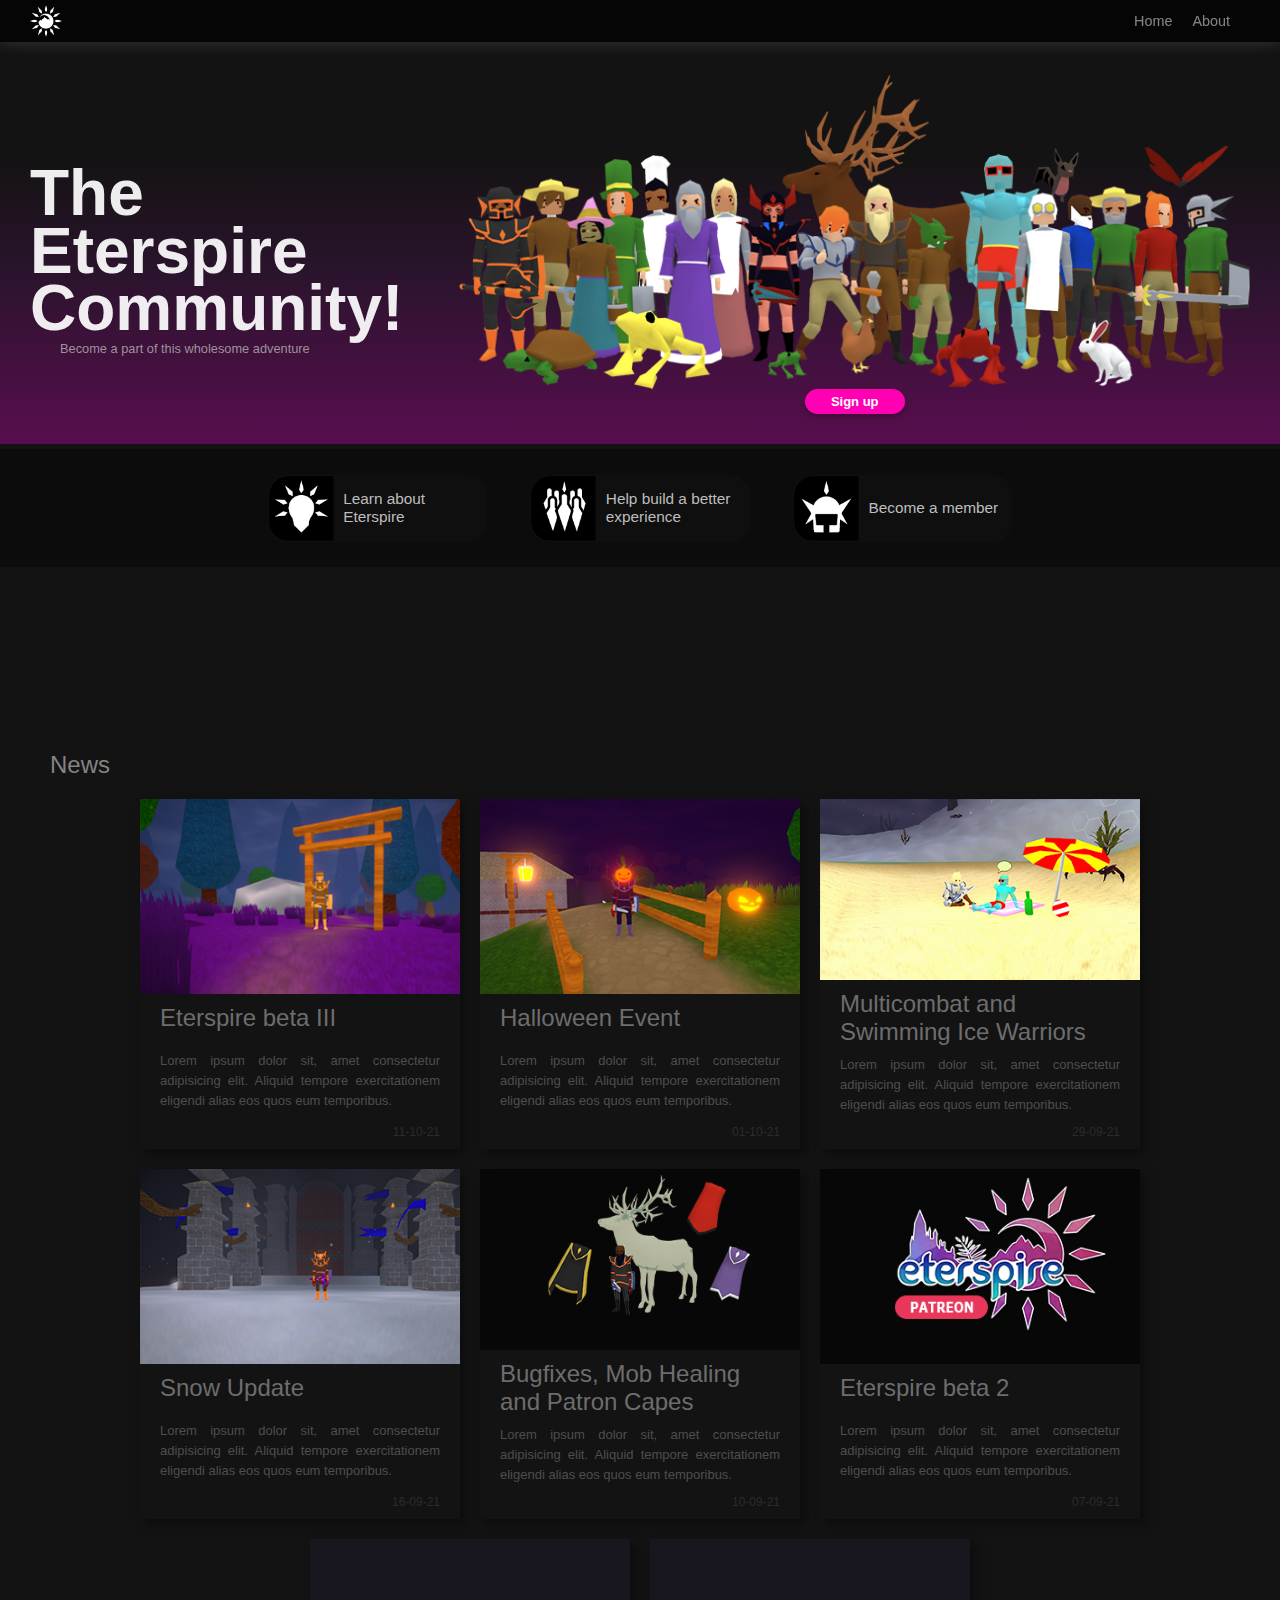
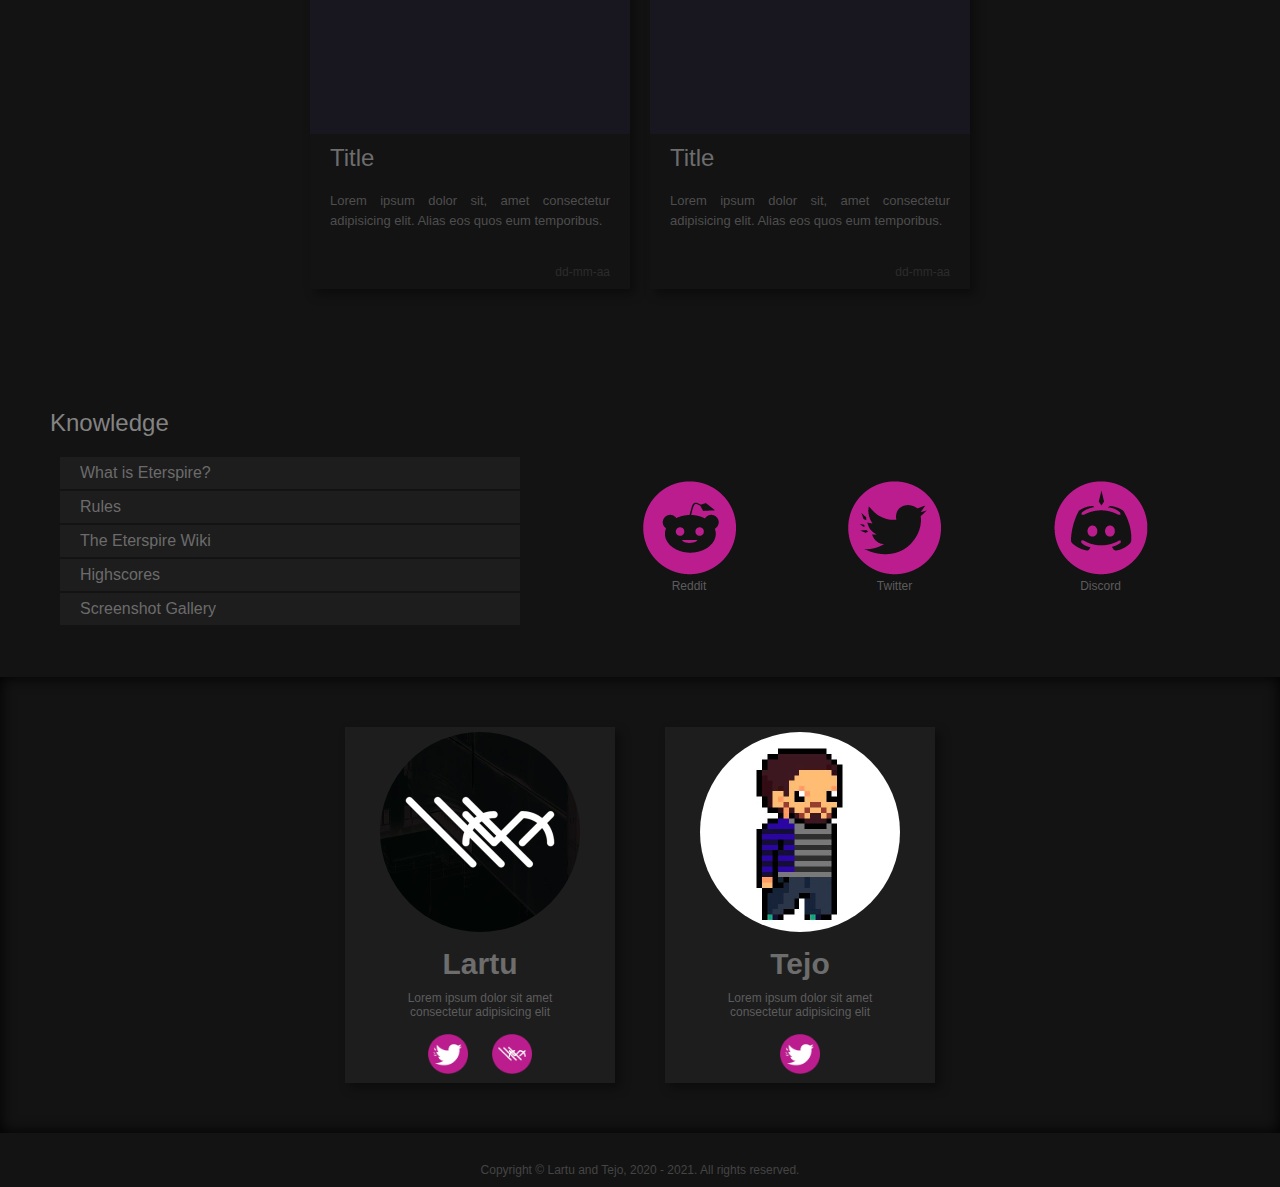
==== index.html @ 6c58dd86 "landing finished - plus form init" ====
<!DOCTYPE html>
<html lang="en">
<head>
    <meta charset="UTF-8">
    <meta http-equiv="X-UA-Compatible" content="IE=edge">
    <meta name="viewport" content="width=device-width, initial-scale=1.0">
    <link rel="stylesheet" href="./root/css/style.css">
    <link rel="shortcut icon" href="/root/images/web_favicon.png" type="image/x-icon">
    <title>Eterspire</title>
</head>
<body>
    <div id="sub-section"></div>
    <header>
        <nav class="top" >
            <img class="logo-white" src="./root/images/Website_Logo_White.png" alt="">
            <ol class="menu">
                <li><a class="link" href="#sub-section">Home</a></li>
                <li><a class="link" href="#about-section">About</a></li>
            </ol>
        </nav>

        <section class="sub">
            <div class="intro">
                <h1 class="community">The Eterspire Community!</h1>
                <p class="description">Become a part of this wholesome adventure</p>
            </div>
            <div class="sub-img">
                <img class="eter-people" src="./root/images/eterpeople.png" alt="Eterspire characters">
                <a class="btn-sub" href="#">Sign up</a>
            </div>  
        </section>
        <section class="options">
                <a class="card" href="#info-section">
                    <img class="logo" src="./root/images/learn.png" alt="learn about the game">
                    <h2 class="content">Learn about Eterspire</h2>
                </a>
                <a class="card" href="./root/pages/index2.html">
                    <img class="logo" src="./root/images/build.png" alt="learn about the game">
                    <h2 class="content">Help build a better experience</h2>
                </a>
                <a class="card" href="#">
                    <img class="logo" src="./root/images/member.png" alt="learn about the game">
                    <h2 class="content">Become a member</h2>
                </a>
        </section>
    </header>

    <div class="banner"></div>

    <main>
        <div class="info" id="info-section">
            <h2 class="section-title">News</h2>
            <section class="news">
                <div class="article">
                    <div class="img-news">
                        <img src="./root/images/news_2021_10_11.png" alt="">
                    </div>
                        
                    <h2 class="title-news">Eterspire beta III</h2>
                    <a class="preview" href="">
                        Lorem ipsum dolor sit, amet consectetur adipisicing elit. Aliquid tempore exercitationem eligendi alias eos quos eum temporibus. 
                    </a>

                    <div class="date">
                        11-10-21
                    </div>
                </div>

                <div class="article">
                    <div class="img-news">
                        <img src="./root/images/news_2021_10_01.png" alt="">
                    </div>

                        <h2 class="title-news">Halloween Event</h2>

                    <a class="preview" href="">
                        Lorem ipsum dolor sit, amet consectetur adipisicing elit. Aliquid tempore exercitationem eligendi alias eos quos eum temporibus. 
                    </a>

                    <div class="date">
                        01-10-21
                    </div>
                </div>

                <div class="article">
                    <div class="img-news">
                        <img src="./root/images/news_2021_09_29.png" alt="">
                    </div>

                        <h2 class="title-news">Multicombat and Swimming Ice Warriors</h2>

                    <a class="preview" href="">
                        Lorem ipsum dolor sit, amet consectetur adipisicing elit. Aliquid tempore exercitationem eligendi alias eos quos eum temporibus. 
                    </a>

                    <div class="date">
                    29-09-21
                    </div>
                </div>

                <div class="article">
                    <div class="img-news">
                        <img src="./root/images/news_2021_09_16.png" alt="">
                    </div>
                    <h2  class="title-news">Snow Update</h2>
                    <a class="preview" href="">
                        Lorem ipsum dolor sit, amet consectetur adipisicing elit. Aliquid tempore exercitationem eligendi alias eos quos eum temporibus. 
                    </a>

                    <div class="date">
                        16-09-21
                    </div>
                </div>

                <div class="article">
                    <div class="img-news">
                        <img src="./root/images/news_2021_09_10.png" alt="">
                    </div>
                    
                    <h2 class="title-news">Bugfixes, Mob Healing and Patron Capes</h2>

                    <a class="preview" href="">
                        Lorem ipsum dolor sit, amet consectetur adipisicing elit. Aliquid tempore exercitationem eligendi alias eos quos eum temporibus.
                    </a>

                    <div class="date">
                        10-09-21
                    </div>
                </div>

                <div class="article">
                    <div class="img-news">
                        <img src="./root/images/news_2021_09_07.png" alt="">
                    </div>
                        <h2 class="title-news">Eterspire beta 2</h2>

                    <a class="preview" href="">
                        Lorem ipsum dolor sit, amet consectetur adipisicing elit. Aliquid tempore exercitationem eligendi alias eos quos eum temporibus. 
                    </a>

                    <div class="date">
                        07-09-21
                    </div>
                </div>

                <div class="article">
                    <div class="img-news">
                        <img src="..." alt="">
                    </div>
                    <h2  class="title-news">Title</h2>
                    <a class="preview" href="">
                        Lorem ipsum dolor sit, amet consectetur adipisicing elit. Alias eos quos eum temporibus. 
                    </a>

                    <div class="date">
                        dd-mm-aa
                    </div>
                </div>

                <div class="article">
                    <div class="img-news">
                        <img src="..." alt="">
                    </div>
                    <h2  class="title-news">Title</h2>
                    <a class="preview" href="">
                        Lorem ipsum dolor sit, amet consectetur adipisicing elit. Alias eos quos eum temporibus. 
                    </a>

                    <div class="date">
                        dd-mm-aa
                    </div>
                </div>
            </section>

            
            <h2 class="section-title">Knowledge</h2>
            <section class="info2">
                <ol class="info2-kn">
                    <li>What is Eterspire?</li>
                    <li>Rules</li>
                    <li>The Eterspire Wiki</li>
                    <li>Highscores</li>
                    <li>Screenshot Gallery</li>
                </ol>
                <div class="info2-soc">
                    <div>
                       <img src="./root/images/reddit.png" alt="">
                       <p>Reddit</p>
                    </div>
                    <div>
                        <img src="./root/images/twitter.png" alt="">
                        <p>Twitter</p>
                     </div>
                     <div>
                        <img src="./root/images/Discord.png" alt="">
                        <p>Discord</p>
                     </div>                    
                </div>
            </section>
        </div>
    </main>

    <section class="about" id="about-section">
        <div class="container">
            <img class="img-about" src="./root/images/lartu.jpg" alt="">
            <div class="text-about">
                <h1>Lartu</h1>
                <p>Lorem ipsum dolor sit amet consectetur adipisicing elit
                </p>
            </div>
            <div class="soc-about">
                <a href="https://twitter.com/martulartu" target="blank">
                    <img id="soc-twitter" src="./root/images/twitter2.png" alt="Lartu's twitter">
                </a>
                <a href="http://lartu.net/" target="blank">
                    <img src="./root/images/lartunet.png" alt="Lartu's webpage">
                </a>
            </div>
        </div>
        <div class="container">
            <img class="img-about" src="./root/images/tejo.jpg" alt="">
            <div class="text-about">
                <h1>Tejo</h1>
                <p>Lorem ipsum dolor sit amet consectetur adipisicing elit
                </p>
            </div>
            <div class="soc-about">
                <a href="https://twitter.com/tejo240" target="blank">
                    <img src="./root/images/twitter2.png" alt="Lartu's twitter">
                </a>
            </div>
        </div>
    </section>

    <footer>
        Copyright © Lartu and Tejo, 2020 - 2021. All rights reserved.
    </footer>
</body>
</html>
---- root/css/style.css ----
html {
    scroll-behavior: smooth;
}
* {
    margin: 0;
    padding: 0;
    font-family: sans-serif;
    box-sizing: border-box;
}

::-webkit-scrollbar {
    width: 5px;
    position: absolute;
}
::-webkit-scrollbar-thumb {
    background: #6d6d6d69;
    border-radius: 5px;
}

body {
    width: 100vw;
    background-color: #131313;
    overflow-x: hidden;
}

#sub-section {
    height: 5px;
}
/*Menu + subscription section*/
.top {
    display: flex;
    align-items: center;
    flex-direction: row;
    justify-content: space-between;
    position: fixed;
    width: 100%;
    background-color: rgb(5, 5, 5);
    box-shadow: 0 -5px 20px rgba(255, 255, 255, 0.281);
    padding: 0px 30px;
    top: 0px;
}
.logo-white {
    width: 2rem;
    margin: 5px 0px;
}
.menu {
    list-style: none;
    font-size: 0.9rem;
    padding: 0 20px;
    display: flex;
    flex-direction: row;
    gap: 20px;
}
.link {
    text-decoration: none;
    color: rgb(255, 255, 255);
    opacity: 0.5;
}

.link:hover {
    color: #ce72b2;
    opacity: 1;
}

/* sección de subscripción ---------------------*/
.sub {
    background: rgb(0, 0, 0);
    background: linear-gradient(0deg, rgba(255, 0, 221, 0.294) 0%, rgba(68, 20, 72, 0.5) 45%, rgba(19,19,19,1) 78%);
    display: flex;
    flex-direction: row;
    justify-content: center;
    align-items: flex-start;
    margin-top: 70px;
    padding: 0px 30px;
    gap: 50px;
}
.intro {
    width: 30vw;
    display: flex;
    flex-direction: column;
    align-self: center;
}
.community {
    color: rgba(255, 255, 255, 0.924);
    line-height: 90%;
    font-size: 5vw;
}
.description {
    flex-wrap: nowrap;
    color: rgba(189, 189, 189, 0.767);
    margin: 5px 10px 0px 30px;
    line-height: 90%;
    font-size: 1vw;
}
.sub-img {
    display: flex;
    flex-direction: column;
    align-items: center;
    justify-content: center;
    margin-bottom: 30px;
}
.eter-people {
    width: 100%;
    height: auto;
}
.btn-sub {
    text-decoration: none;
    text-align: center;
    display: flex;
    align-items: center;
    justify-content: center;

    width: 100px;
    height: 25px;

    box-shadow: 0px 2px 5px rgba(0, 0, 0, 0.328);
    background-color: #ff00b3;

    color: white;
    font-size: 13px;
    font-weight: 600;
    border-radius: 20px;
}

/*Secondary menu ---------------------------*/
.options {
    display: flex;
    align-items: center;
    justify-content: space-around;
    flex-wrap: wrap;
    gap: 20px;
    background-color: #05050580;
    padding: 10px 20%;
    margin-top: 5px;
}
.card {
    display: flex;
    align-self: center;
    box-sizing: content-box;
    width: 17vw;
    height: 100%;
    min-width: 100px;
    margin: 2% 0px;
    padding: 1px;
    border-radius: 20px;
    background-color: #0f0f0f;
    transition: background-color .3s;
    box-shadow: 0 0 5px rgba(255, 0, 255, 0);
    text-decoration: none;
    overflow: hidden;
}
.logo {
    width: 30%;
    height: 100%;
    align-self: center;
    border-radius: 20px 0px 0px 20px;
}
.content {
    align-self: center;
    margin: 5px 2%;
    padding: 0px 5px;
    color: rgb(189, 189, 189);
    font-size: 1.2vw;
    font-weight: 500;
}

.card:hover {
    background-color: #d12da0;
}

.banner {
    height: 12vw;
}

/*Information section ---------------------------*/
.info {
    padding: 0px 50px;
    margin-top: 30px;
}
.section-title {
    color: #838383;
    font-weight: 500;
    width: 100%;

}
.news {
    width: 100%;
    height: 70%;
    padding: 20px 0px;
    margin-bottom: 100px;
    display: flex;
    flex-wrap: wrap;
    justify-content: center;
    gap: 20px;
}

.article {
    width: 320px;
    height: 350px;
    display: flex;
    flex-direction: column;
    box-sizing: border-box;
    box-shadow: 5px 5px 10px rgba(0, 0, 0, 0.39);
}
.img-news {
    width: 100%;
    height: 300px;
    background-color: rgb(24, 23, 31);
    overflow: hidden;
    display: flex;
    align-self: center;
}


.title-news {
    width: 100%;
    height: 60px;
    padding: 10px 20px 0px;
    color: #6d6d6d;
    font-weight: 500;
}
.preview {
    width: 100%;
    height: 30%;
    padding: 15px 20px;
    text-align: justify;
    text-decoration: none;
    overflow: hidden;
    line-height: 20px;
    font-size: 13px;
    text-decoration: none;
    color: #4e4e4e;
    transition: color .3s;
}
.preview:hover {
    color: #d871b9;
}
.date {
    font-size: 12px;
    padding: 10px 20px;
    text-align: right;
    color: #2c2c2c;
}


/*-----------------------------------------------*/
.info2 {
    width: 100%;
    margin: 10px 10px 50px;
    display: flex;
    justify-content: space-between;
    align-content: center;
    flex-direction: row;
    gap: 30px;
}

.info2-kn {
    margin-top: 10px;
    color: rgb(107, 107, 107);
    list-style: none;
    width: 40%;
}

.info2-kn li {
    background-color: rgba(44, 44, 44, 0.424);
    padding: 7px 20px;
    margin-bottom: 2px;
}
.info2-kn li:hover {
    color: #d871b9;
}

.info2-soc {
    display: flex;
    flex-wrap: wrap;
    align-items: center;
    justify-content: space-evenly;
    width: 60%;
    gap: 20px;
    text-align: center;
    color: rgb(92, 92, 92);
}
.info2-soc p {
    font-size: 12px;
}


/* About section --------------------------------*/
.about {
    padding: 20px 0px;
    margin: 20px 0;
    box-sizing: border-box;
    width: 100%;
    display: flex;
    flex-direction: row;
    justify-content: center;
    gap: 50px;
    box-shadow: inset 0 0 15px black;
}
.container {
    padding: 5px;
    width: 270px;
    margin: 30px 0;
    display: flex;
    flex-direction: column;
    align-items: center;
    justify-content: center;
    gap: 10px;
    background-color: rgb(44, 44, 44, 0.424);
    box-shadow: 5px 5px 10px rgba(0, 0, 0, 0.39);
}
.img-about {
    width: 200px;
    border-radius: 50%;
}
.text-about {
    padding: 5px 20px;
    text-align: center;
    width: 80%;
}
.text-about h1 {
    color: #6d6d6d;
    font-size: 30px;
    margin-bottom: 10px;
}
.text-about p {
    font-size: 12px;
    color: rgb(92, 92, 92);
}

.soc-about a{
    text-decoration: none;
}
.soc-about img {
    width: 40px;
    margin: 0 10px;
}

/*Footer ----------------------------------------*/
footer {
    text-align: center;
    font-size: 12px;
    padding: 10px 0;
    color: #444444;
    position: static;
}
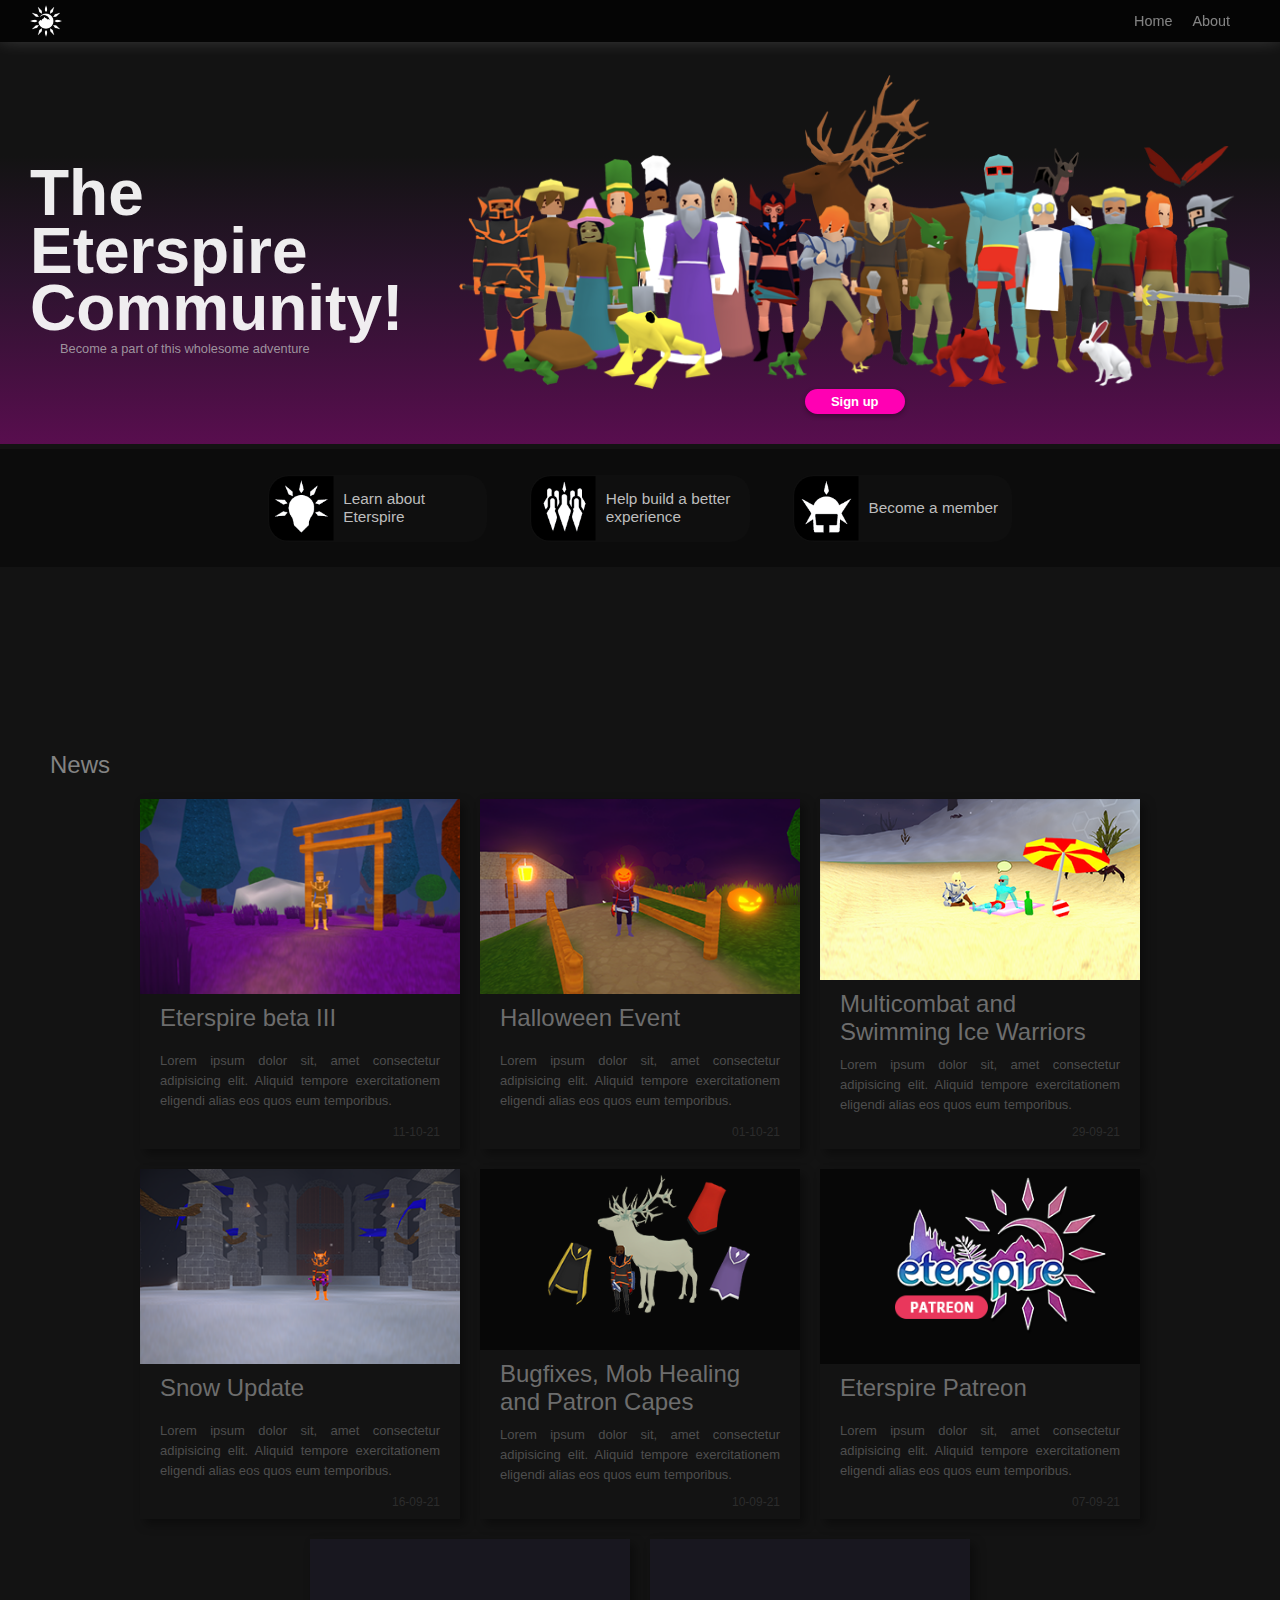
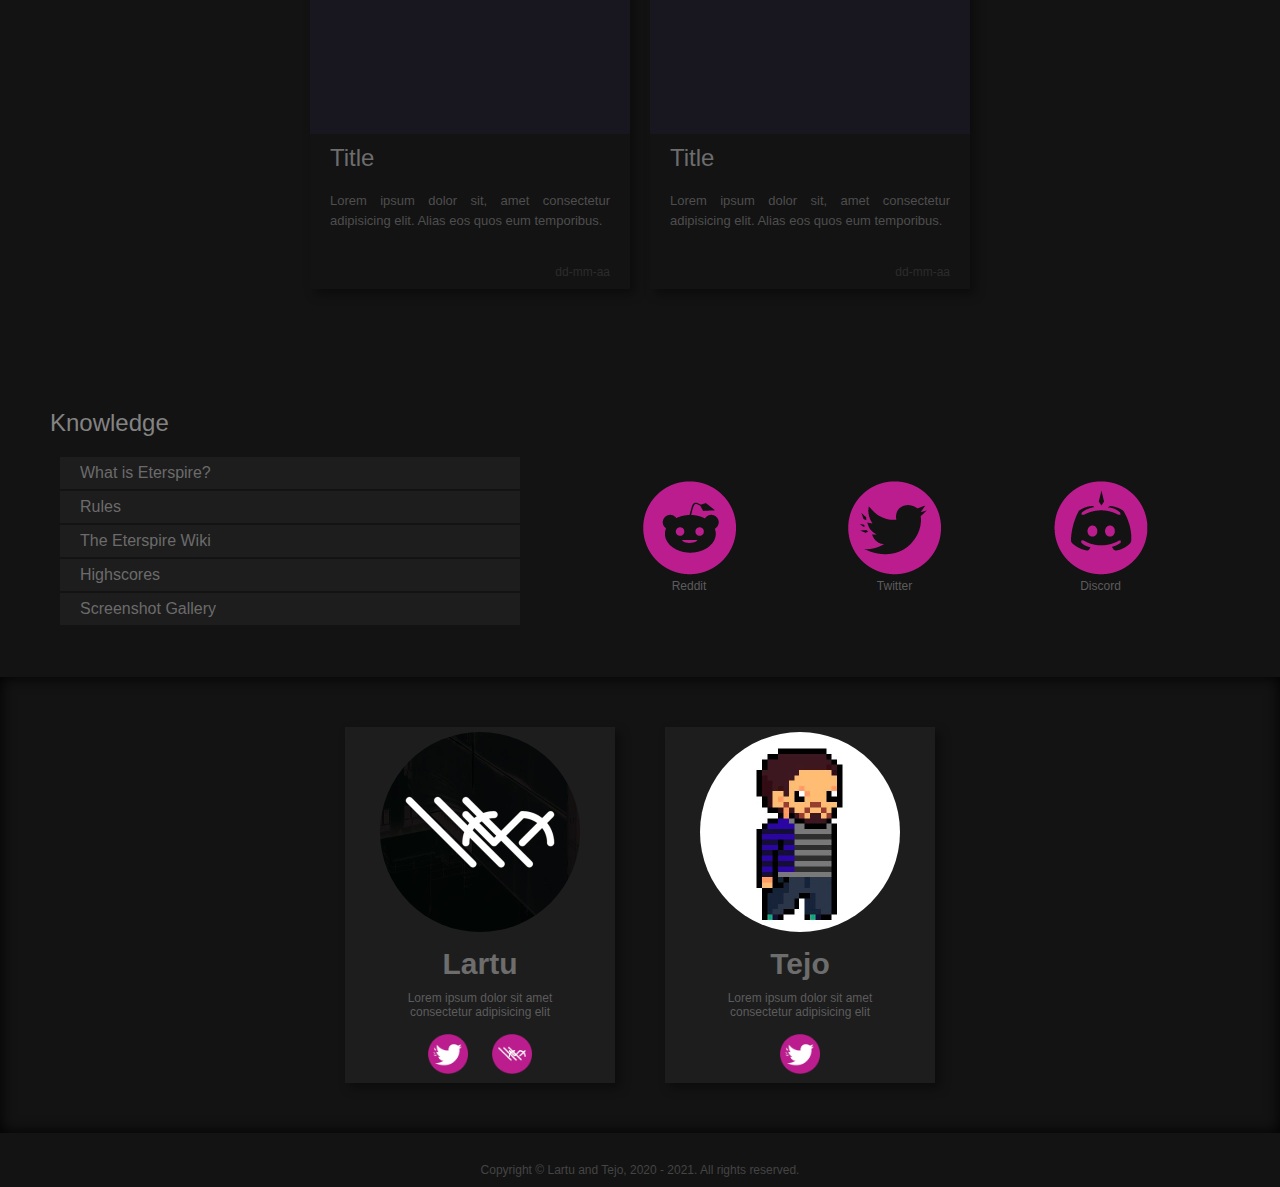
==== commit a8218d50: "responsive donde" ====
--- a/index.html
+++ b/index.html
@@ -13,6 +13,7 @@
     <header>
         <nav class="top" >
             <img class="logo-white" src="./root/images/Website_Logo_White.png" alt="">
+            <h1 class="title-cell">Eterspire</h1>
             <ol class="menu">
                 <li><a class="link" href="#sub-section">Home</a></li>
                 <li><a class="link" href="#about-section">About</a></li>
@@ -132,7 +133,7 @@
                     <div class="img-news">
                         <img src="./root/images/news_2021_09_07.png" alt="">
                     </div>
-                        <h2 class="title-news">Eterspire beta 2</h2>
+                        <h2 class="title-news">Eterspire Patreon</h2>
 
                     <a class="preview" href="">
                         Lorem ipsum dolor sit, amet consectetur adipisicing elit. Aliquid tempore exercitationem eligendi alias eos quos eum temporibus. 
--- a/root/css/style.css
+++ b/root/css/style.css
@@ -17,7 +17,9 @@
     background: #6d6d6d69;
     border-radius: 5px;
 }
-
+.title-cell {
+    display: none;
+}
 body {
     width: 100vw;
     background-color: #131313;
@@ -187,10 +189,11 @@
 .news {
     width: 100%;
     height: 70%;
-    padding: 20px 0px;
+    padding: 20px 50px;
     margin-bottom: 100px;
     display: flex;
     flex-wrap: wrap;
+    justify-self: center;
     justify-content: center;
     gap: 20px;
 }
@@ -200,6 +203,8 @@
     height: 350px;
     display: flex;
     flex-direction: column;
+    align-self: center;
+    justify-content: flex-end;
     box-sizing: border-box;
     box-shadow: 5px 5px 10px rgba(0, 0, 0, 0.39);
 }
@@ -344,4 +349,158 @@
     padding: 10px 0;
     color: #444444;
     position: static;
-}+}
+
+
+@media (max-width: 990px) {
+    .banner {
+        display:none;
+    }
+}
+
+@media (max-width: 768px) {
+    .info2 {
+        flex-direction: column;
+        margin: 0 0;
+        padding: 0 30px;
+    }
+    .info2-kn {
+        text-align: center;
+        width: 100%;
+        display: block;
+    }
+    .info2-soc {
+        align-self: center;
+        flex-wrap: nowrap;
+        
+    }
+    .info2-soc img{
+        width: 70%;
+    }
+    .news {
+        padding: 20px 0;
+    }
+    .about {
+        gap: 5px;
+    }
+    .container {
+        margin: 0;
+        width: 40%;
+    }
+    .img-about {
+        width: 50%;
+        margin: 5px;
+    }
+    .top {
+        flex-direction: row;
+        padding: 0 30px;
+        position:static;
+        justify-content: center;
+        gap: 10px;
+    }
+    .menu {
+        display: none;
+        position: absolute;
+        top: 0;
+        width: 100%;
+    }
+    .logo-white {
+        padding: 10px 0;
+    }
+    #sub-section {
+        display: none;
+    }
+    .sub {
+        margin-top: 30px;
+    }
+    .community {
+        padding-left: 30px;
+    }
+    .description {
+        font-size: 11px;
+        text-align: center;
+        padding-left: 20px;
+    }
+    .options {
+        display: grid;
+        grid-template-columns: repeat(2,1fr);
+        gap: 5px;
+    }
+    .card {
+        width: 150px;
+    }
+    .content {
+        font-size: 11px;
+    }
+    .info {
+        padding: 0 0 ;
+    }
+    footer {
+        padding: 10px 40px;
+    }
+    .section-title {
+        text-align: center;
+    }
+    .news {
+        margin-bottom: 30px;
+    }
+    .article {
+        width: 60%;
+    }
+    .img-news img{
+        width: 100%;
+    }
+    .title-cell {
+        color: white;
+        display: flex;
+        font-family:'Gill Sans', 'Gill Sans MT', Calibri, 'Trebuchet MS', sans-serif;
+    }
+}
+
+@media (max-width: 478px) {
+
+    .about {
+        flex-direction: column;
+        align-items: center;
+        gap: 20px;
+    }
+    .container {
+        border-radius: 10px;
+        width: 90%;
+    }
+    .info2 {
+        padding: 0 30px;
+    }
+    .news {
+        margin-bottom: 30px;
+    }
+    .article {
+        width: 90%;
+    }
+    .img-news img{
+        width: 100%;
+    }
+    .options {
+        display: flex;
+        flex-direction: column;
+        margin: 0;
+    }
+    .sub {
+        display: grid;
+        grid-template-columns: 1fr;
+        margin-top: 20px;
+        gap: 0;
+    }
+    .sub-img {
+        margin-bottom: 10px;
+    }
+    .btn-sub {
+        margin: 10px 0;
+    }
+    .description {
+        display: none;
+    }
+    .community {
+        display: none;
+    }
+}
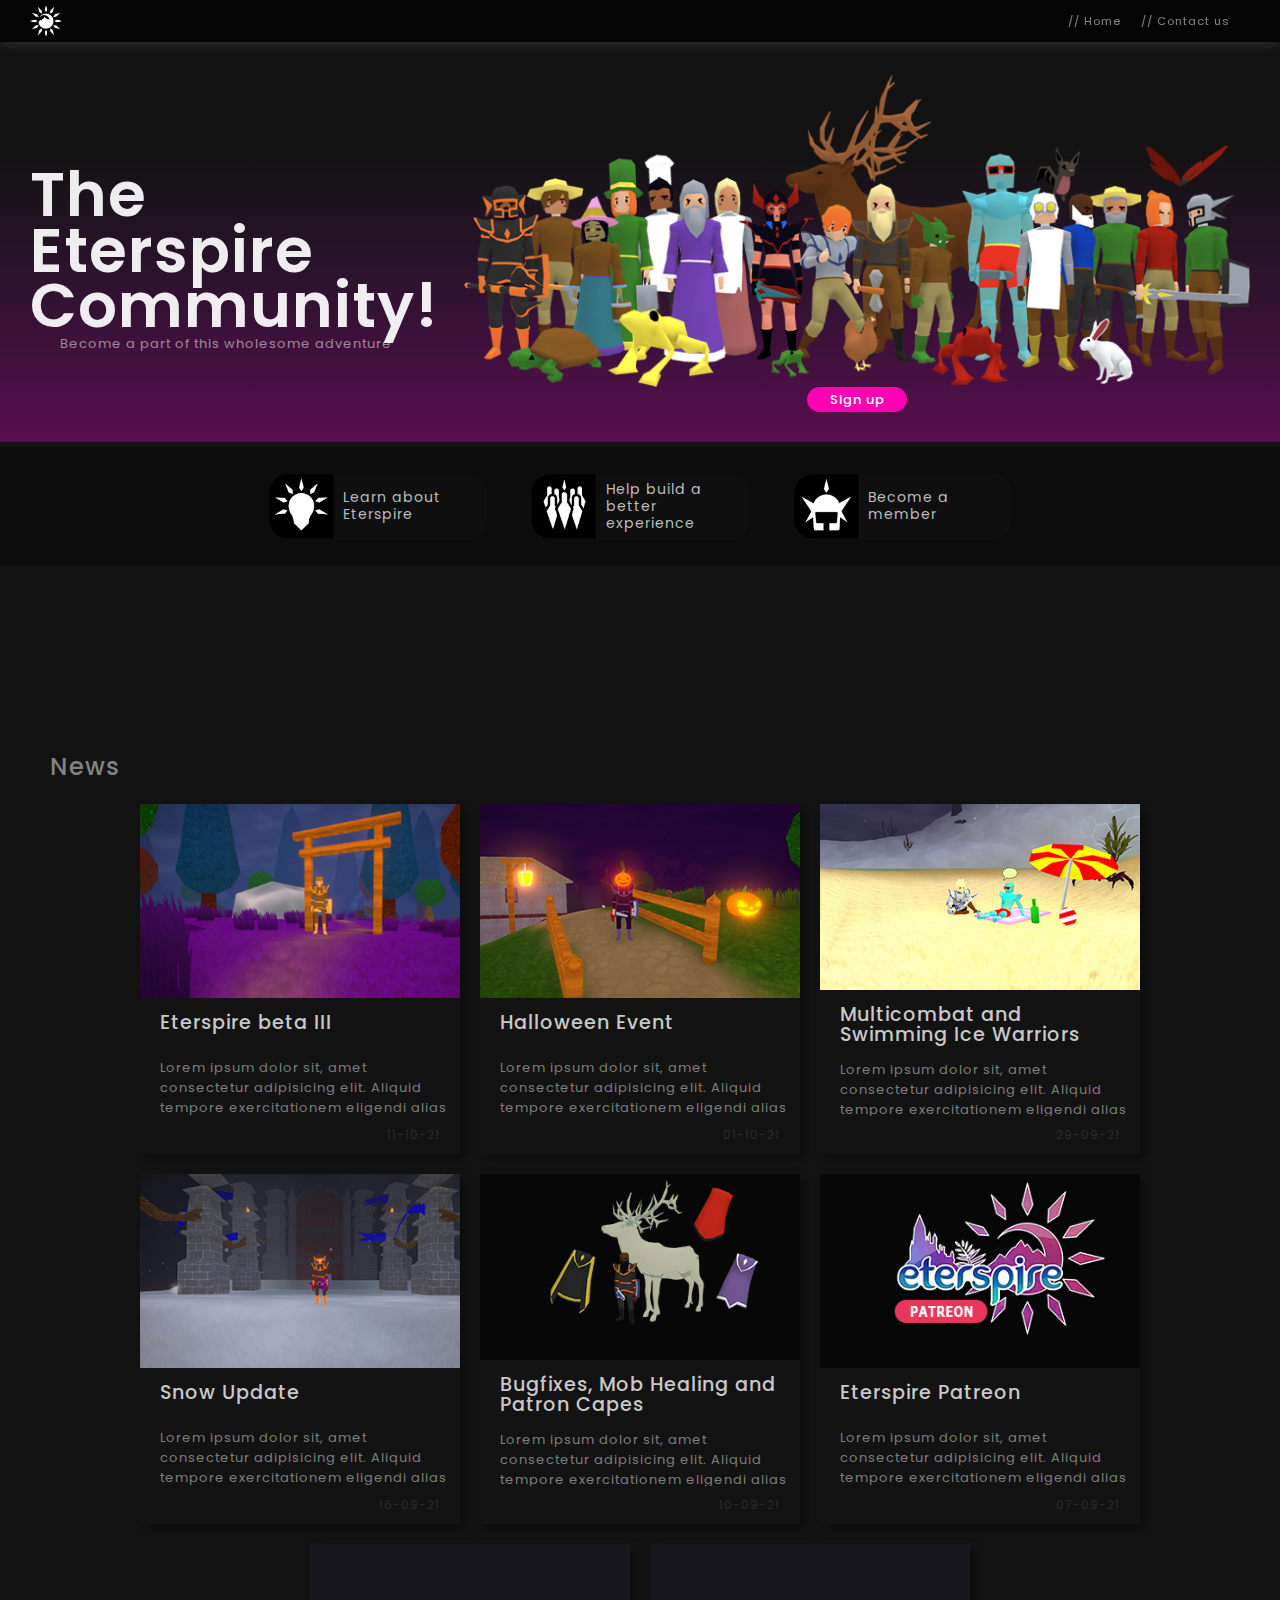
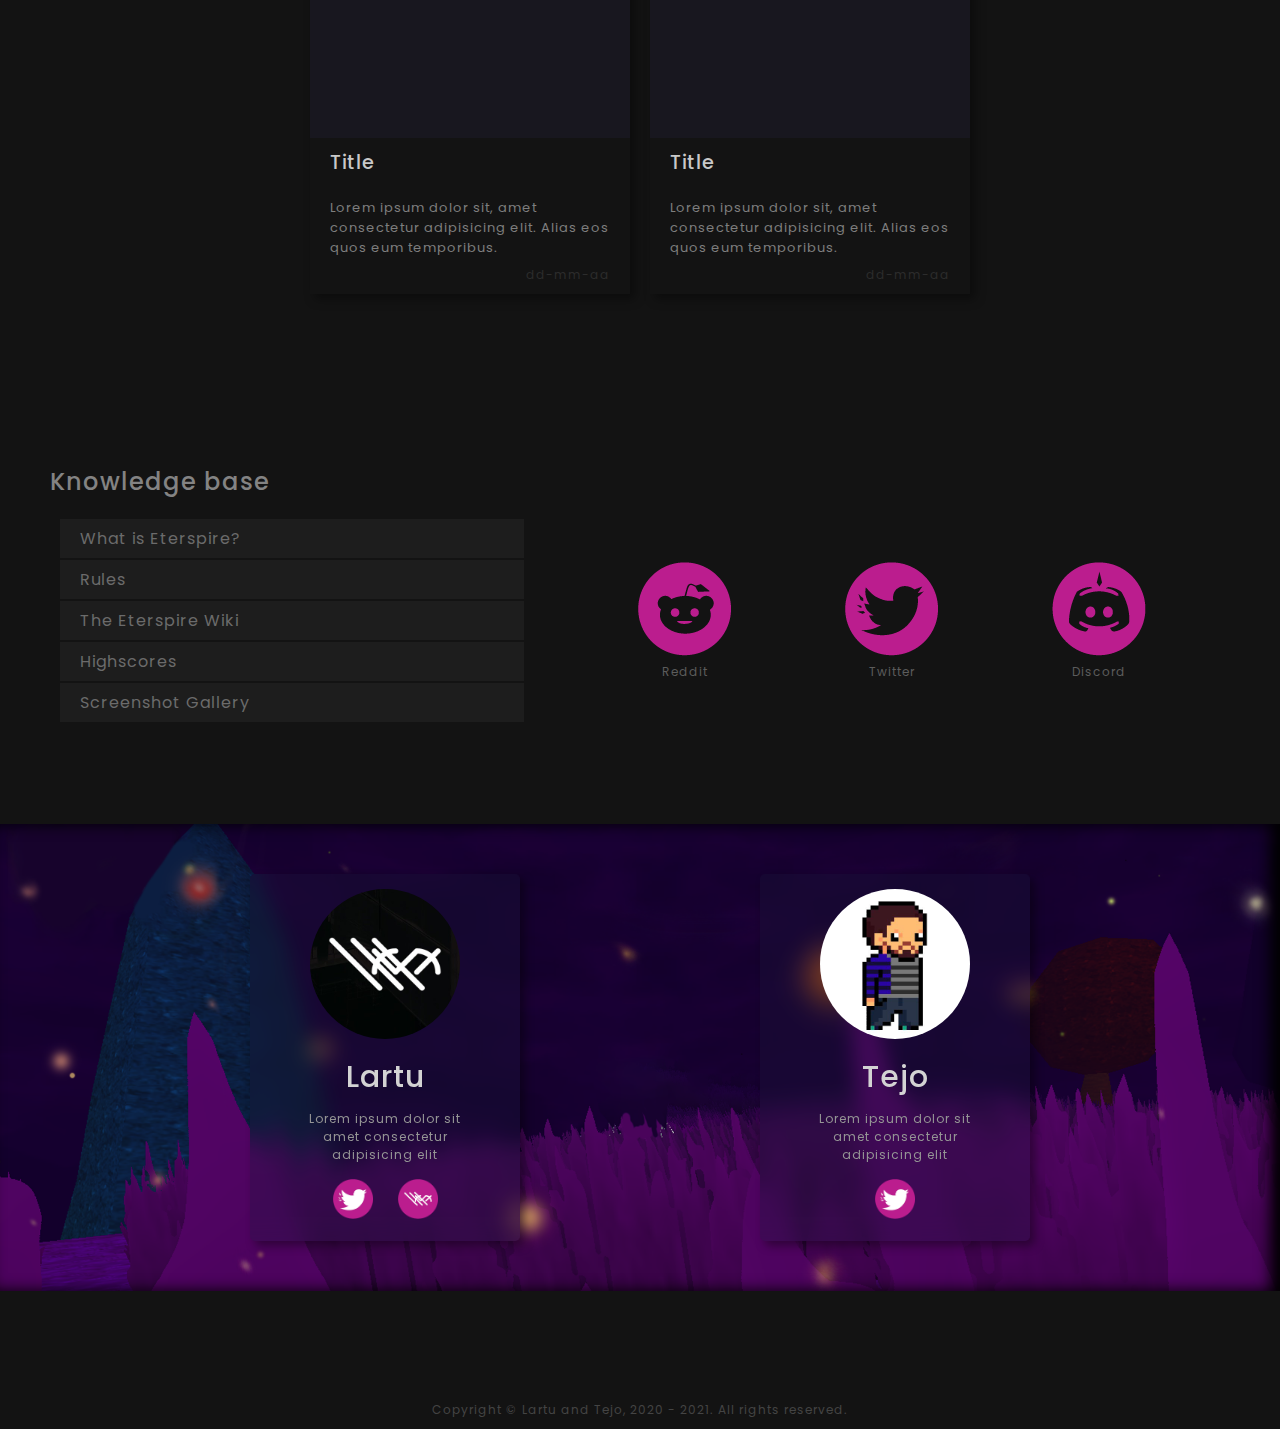
==== commit 0511a1a6: "finished form" ====
--- a/index.html
+++ b/index.html
@@ -6,6 +6,9 @@
     <meta name="viewport" content="width=device-width, initial-scale=1.0">
     <link rel="stylesheet" href="./root/css/style.css">
     <link rel="shortcut icon" href="/root/images/web_favicon.png" type="image/x-icon">
+    <link rel="preconnect" href="https://fonts.googleapis.com">
+    <link rel="preconnect" href="https://fonts.gstatic.com" crossorigin>
+    <link href="https://fonts.googleapis.com/css2?family=Poppins:wght@400;500;800&display=swap" rel="stylesheet">
     <title>Eterspire</title>
 </head>
 <body>
@@ -15,8 +18,8 @@
             <img class="logo-white" src="./root/images/Website_Logo_White.png" alt="">
             <h1 class="title-cell">Eterspire</h1>
             <ol class="menu">
-                <li><a class="link" href="#sub-section">Home</a></li>
-                <li><a class="link" href="#about-section">About</a></li>
+                <li><a class="link" href="#sub-section">// Home</a></li>
+                <li><a class="link" href="#about-section">// Contact us</a></li>
             </ol>
         </nav>
 
@@ -32,16 +35,19 @@
         </section>
         <section class="options">
                 <a class="card" href="#info-section">
-                    <img class="logo" src="./root/images/learn.png" alt="learn about the game">
+                    <img class="logo" src="./root/images/learn.png" alt="Light bulb icon">
                     <h2 class="content">Learn about Eterspire</h2>
-                </a>
-                <a class="card" href="./root/pages/index2.html">
-                    <img class="logo" src="./root/images/build.png" alt="learn about the game">
+                    <h2 class="alt-content">Learn</h2>
+                </a>
+                <a class="card" href="./root/pages/index2.html" target="blank">
+                    <img class="logo" src="./root/images/build.png" alt="Community icon">
                     <h2 class="content">Help build a better experience</h2>
+                    <h2 class="alt-content">Collab</h2>
                 </a>
                 <a class="card" href="#">
-                    <img class="logo" src="./root/images/member.png" alt="learn about the game">
+                    <img class="logo" src="./root/images/member.png" alt="Helmet icon">
                     <h2 class="content">Become a member</h2>
+                    <h2 class="alt-content">Member</h2>
                 </a>
         </section>
     </header>
@@ -49,12 +55,12 @@
     <div class="banner"></div>
 
     <main>
-        <div class="info" id="info-section">
+        <div class="info">
             <h2 class="section-title">News</h2>
             <section class="news">
                 <div class="article">
                     <div class="img-news">
-                        <img src="./root/images/news_2021_10_11.png" alt="">
+                        <img src="./root/images/news_2021_10_11.png" alt="Golden armed forest guardian">
                     </div>
                         
                     <h2 class="title-news">Eterspire beta III</h2>
@@ -69,7 +75,7 @@
 
                 <div class="article">
                     <div class="img-news">
-                        <img src="./root/images/news_2021_10_01.png" alt="">
+                        <img src="./root/images/news_2021_10_01.png" alt="Pumpkin headed character">
                     </div>
 
                         <h2 class="title-news">Halloween Event</h2>
@@ -85,7 +91,7 @@
 
                 <div class="article">
                     <div class="img-news">
-                        <img src="./root/images/news_2021_09_29.png" alt="">
+                        <img src="./root/images/news_2021_09_29.png" alt="Ice warrior at the beach">
                     </div>
 
                         <h2 class="title-news">Multicombat and Swimming Ice Warriors</h2>
@@ -101,7 +107,7 @@
 
                 <div class="article">
                     <div class="img-news">
-                        <img src="./root/images/news_2021_09_16.png" alt="">
+                        <img src="./root/images/news_2021_09_16.png" alt="Snow lanscape">
                     </div>
                     <h2  class="title-news">Snow Update</h2>
                     <a class="preview" href="">
@@ -115,7 +121,7 @@
 
                 <div class="article">
                     <div class="img-news">
-                        <img src="./root/images/news_2021_09_10.png" alt="">
+                        <img src="./root/images/news_2021_09_10.png" alt="Spirit deer and multiple capes">
                     </div>
                     
                     <h2 class="title-news">Bugfixes, Mob Healing and Patron Capes</h2>
@@ -131,7 +137,7 @@
 
                 <div class="article">
                     <div class="img-news">
-                        <img src="./root/images/news_2021_09_07.png" alt="">
+                        <img src="./root/images/news_2021_09_07.png" alt="Eterspire and patreon logo">
                     </div>
                         <h2 class="title-news">Eterspire Patreon</h2>
 
@@ -173,29 +179,53 @@
                 </div>
             </section>
 
-            
-            <h2 class="section-title">Knowledge</h2>
-            <section class="info2">
+            <div id="info-section"></div>
+            <h2 class="section-title">Knowledge base</h2>
+            <section class="info2" >
                 <ol class="info2-kn">
-                    <li>What is Eterspire?</li>
-                    <li>Rules</li>
-                    <li>The Eterspire Wiki</li>
-                    <li>Highscores</li>
-                    <li>Screenshot Gallery</li>
+                    <li class="kn-item" id="what">What is Eterspire?</li>
+                        <div id="articleA" class="info2-kn-article">
+                            <span>The game is <b>100% browser-based</b>. It's free to play with an optional Membership Subscription. You don't have to download anything to play.</span> 
+                            <br>
+                            <img class="img-article" src="./root/images/logo_web.png" alt="Eterspire official logo">
+                            <br>
+                            <span><i><b>What can you do in Eterspire?</b></i></span>
+                            <br>
+                            Anything you want! Explore an open-world comprised of different maps filled with monsters and loot. Meet new friends, customize your character, cook, fish, go on adventures, complete quests, collect dozens of different items, and then come back for more! The game is regularly updated with new content and features.
+                        </div>
+                    <li class="kn-item" id="rules">Rules</li>
+                    <div id="articleB" class="info2-kn-article">
+                        <ol class="rules">
+                            <li class="rule-item"> <span class="num">1</span> Be nice to others. That's the main rule here.</li>
+                            <li class="rule-item">  <span class="num">2</span> Hacking the game, botting the game, abusing bugs, macroing, mistreating other players, being discriminatory (including, but not limited to, being racist), spamming the chat, creating a character with an offensive name, etc. are all considered against the rules and will be punished by muting and/or ban.</li>
+                            <li class="rule-item">  <span class="num">3</span> You must be over 13 years old to play Eterspire.</li>
+                            <li class="rule-item">  <span class="num">4</span> If you believe you are doing something wrong, then you probably are.</li>
+                            <li class="rule-item">  <span class="num">5</span> Of course, these rules are highly subjective. Interpretation of these rules is at the discretion of the GMs.</li>
+                            <div class="notice"> <span class="num">*</span>(If you have any questions regarding the rules, please ask in any of the Eterspire community sites. We'll be more than happy to address your concerns.)</div>
+
+                        </ol>
+                    </div>
+                    <li class="kn-item" >The Eterspire Wiki</li>
+                    <li class="kn-item" >Highscores</li>
+                    <li id="gallery" class="kn-item" >Screenshot Gallery</li>
+                    <div class="slider">
+
+                    </div>
                 </ol>
+                
                 <div class="info2-soc">
-                    <div>
-                       <img src="./root/images/reddit.png" alt="">
+                    <a class="icon-soc" href="https://www.reddit.com/r/Eterspire/" target="blank">
+                       <img src="./root/images/reddit.png" alt="Reddit logo">
                        <p>Reddit</p>
-                    </div>
-                    <div>
-                        <img src="./root/images/twitter.png" alt="">
+                    </a>
+                    <a class="icon-soc" href="https://twitter.com/martulartu" target="blank2">
+                        <img src="./root/images/twitter.png" alt="Twitter logo">
                         <p>Twitter</p>
-                     </div>
-                     <div>
-                        <img src="./root/images/Discord.png" alt="">
+                    </a>
+                     <a class="icon-soc" href="https://discord.com/invite/6zVfuAYctU" target="blank3">
+                        <img src="./root/images/Discord.png" alt="Discord logo">
                         <p>Discord</p>
-                     </div>                    
+                     </a>                    
                 </div>
             </section>
         </div>
@@ -203,7 +233,7 @@
 
     <section class="about" id="about-section">
         <div class="container">
-            <img class="img-about" src="./root/images/lartu.jpg" alt="">
+            <img class="img-about" src="./root/images/lartu.jpg" alt="Lartu's avatar">
             <div class="text-about">
                 <h1>Lartu</h1>
                 <p>Lorem ipsum dolor sit amet consectetur adipisicing elit
@@ -219,7 +249,7 @@
             </div>
         </div>
         <div class="container">
-            <img class="img-about" src="./root/images/tejo.jpg" alt="">
+            <img class="img-about" src="./root/images/tejo.jpg" alt="Tejo's avatar">
             <div class="text-about">
                 <h1>Tejo</h1>
                 <p>Lorem ipsum dolor sit amet consectetur adipisicing elit
@@ -227,14 +257,21 @@
             </div>
             <div class="soc-about">
                 <a href="https://twitter.com/tejo240" target="blank">
-                    <img src="./root/images/twitter2.png" alt="Lartu's twitter">
+                    <img src="./root/images/twitter2.png" alt="Tejo's twitter">
                 </a>
             </div>
         </div>
     </section>
+
+    <div class="go-top-container">
+      <a class="go-top" href="#"></a>
+    </div>
+    
 
     <footer>
         Copyright © Lartu and Tejo, 2020 - 2021. All rights reserved.
     </footer>
+
+    <script src="./root/scripts/app.js"></script>
 </body>
 </html>--- a/root/css/style.css
+++ b/root/css/style.css
@@ -1,12 +1,17 @@
 
 html {
     scroll-behavior: smooth;
+}
+* > a {
+    text-decoration: none;
+    color: rgb(92, 92, 92);
 }
 * {
     margin: 0;
     padding: 0;
-    font-family: sans-serif;
+    font-family: 'Poppins', sans-serif;
     box-sizing: border-box;
+    letter-spacing: 1px;
 }
 
 ::-webkit-scrollbar {
@@ -48,7 +53,7 @@
 }
 .menu {
     list-style: none;
-    font-size: 0.9rem;
+    font-size: 0.7rem;
     padding: 0 20px;
     display: flex;
     flex-direction: row;
@@ -86,14 +91,16 @@
 .community {
     color: rgba(255, 255, 255, 0.924);
     line-height: 90%;
-    font-size: 5vw;
+    font-size: 4.8vw;
+    font-weight: 600;
 }
 .description {
     flex-wrap: nowrap;
-    color: rgba(189, 189, 189, 0.767);
+    color: rgba(255, 255, 255, 0.513);
     margin: 5px 10px 0px 30px;
     line-height: 90%;
-    font-size: 1vw;
+    font-size: 13px;
+    font-weight: 400;
 }
 .sub-img {
     display: flex;
@@ -115,16 +122,19 @@
 
     width: 100px;
     height: 25px;
-
-    box-shadow: 0px 2px 5px rgba(0, 0, 0, 0.328);
     background-color: #ff00b3;
-
+    padding: 5px 0;
     color: white;
     font-size: 13px;
-    font-weight: 600;
+    font-weight: 500;
     border-radius: 20px;
 }
 
+.btn-sub:active {
+    transform: translateX(0px) translateY(2px);
+    background-color: #ce1095;
+    box-shadow: none;
+}
 /*Secondary menu ---------------------------*/
 .options {
     display: flex;
@@ -163,8 +173,15 @@
     margin: 5px 2%;
     padding: 0px 5px;
     color: rgb(189, 189, 189);
-    font-size: 1.2vw;
+    font-size: 1.1vw;
+    font-weight: 400;
+    line-height: 17px;
+}
+.alt-content {
+    display: none;
+    font-size: 1.1vw;
     font-weight: 500;
+    line-height: 17px;
 }
 
 .card:hover {
@@ -184,12 +201,12 @@
     color: #838383;
     font-weight: 500;
     width: 100%;
-
+    margin-bottom: 20px;
 }
 .news {
     width: 100%;
     height: 70%;
-    padding: 20px 50px;
+    padding: 0 50px;
     margin-bottom: 100px;
     display: flex;
     flex-wrap: wrap;
@@ -221,21 +238,22 @@
 .title-news {
     width: 100%;
     height: 60px;
-    padding: 10px 20px 0px;
-    color: #6d6d6d;
+    padding: 15px 20px 0px;
+    color: #c8c8c8;
+    font-size: 1.2em;
     font-weight: 500;
+    line-height: 20px;
 }
 .preview {
     width: 100%;
     height: 30%;
-    padding: 15px 20px;
-    text-align: justify;
+    padding: 15px 10px 0px 20px;
     text-decoration: none;
     overflow: hidden;
     line-height: 20px;
     font-size: 13px;
     text-decoration: none;
-    color: #4e4e4e;
+    color: #7e7e7e;
     transition: color .3s;
 }
 .preview:hover {
@@ -257,54 +275,98 @@
     justify-content: space-between;
     align-content: center;
     flex-direction: row;
-    gap: 30px;
+    gap: 20px;
 }
 
 .info2-kn {
-    margin-top: 10px;
     color: rgb(107, 107, 107);
     list-style: none;
     width: 40%;
 }
 
-.info2-kn li {
+.kn-item {
     background-color: rgba(44, 44, 44, 0.424);
     padding: 7px 20px;
     margin-bottom: 2px;
-}
-.info2-kn li:hover {
-    color: #d871b9;
-}
-
+    
+}
+.kn-item:hover {
+    color: #db4cb0;
+    background-color: #252525;
+}
+/*-----------------------------------------------*/
+#info-section {
+    height: 70px;
+}
+.info2-kn-article {
+    display: none;
+    position: relative;
+    background-color: rgba(0, 0, 0, 0.383);
+    width: 100%;
+    padding: 20px 50px 40px;
+    text-align: justify;
+    color: rgb(112, 112, 112);
+
+}
+.img-article {
+    width: 70%;
+    padding: 20px 0px;
+    align-self: center;
+}
+
+.show {
+    display: flex;
+    flex-direction: column;
+}
 .info2-soc {
     display: flex;
-    flex-wrap: wrap;
     align-items: center;
     justify-content: space-evenly;
     width: 60%;
     gap: 20px;
     text-align: center;
-    color: rgb(92, 92, 92);
 }
 .info2-soc p {
     font-size: 12px;
 }
-
-
+.align {
+    align-items: flex-start;
+}
+.notice {
+    text-align: justify;
+    font-size: 12px;
+    padding: 10px 20px;
+    color: rgb(71, 71, 71);
+}
+.rules {
+    list-style: none;
+}
+.rule-item {
+    margin-bottom: 10px;
+}
+.num {
+    font-size: 25px;
+    font-weight: 500;
+    padding-right: 5px;
+    color: rgb(211, 18, 163);
+    font-family:monospace;
+}
 /* About section --------------------------------*/
 .about {
-    padding: 20px 0px;
-    margin: 20px 0;
+    padding: 20px 10px;
+    margin: 100px 0 100px 0;
     box-sizing: border-box;
     width: 100%;
     display: flex;
     flex-direction: row;
-    justify-content: center;
-    gap: 50px;
-    box-shadow: inset 0 0 15px black;
+    justify-self: center;
+    justify-content: space-evenly;
+    box-shadow: inset -10px 0px 15px rgb(0, 0, 0);
+    background-image: url(/root/images/banner-about.png);
+    background-size: cover;
 }
 .container {
-    padding: 5px;
+    padding: 15px;
     width: 270px;
     margin: 30px 0;
     display: flex;
@@ -312,26 +374,30 @@
     align-items: center;
     justify-content: center;
     gap: 10px;
-    background-color: rgb(44, 44, 44, 0.424);
+    border-radius: 5px;
+    background-color: rgba(26, 22, 61, 0.301);
     box-shadow: 5px 5px 10px rgba(0, 0, 0, 0.39);
+    backdrop-filter: blur(10px);
 }
 .img-about {
-    width: 200px;
+    width: 150px;
     border-radius: 50%;
 }
+
 .text-about {
     padding: 5px 20px;
     text-align: center;
     width: 80%;
 }
 .text-about h1 {
-    color: #6d6d6d;
+    color: rgb(211, 211, 211);
     font-size: 30px;
     margin-bottom: 10px;
+    font-weight: 500;
 }
 .text-about p {
     font-size: 12px;
-    color: rgb(92, 92, 92);
+    color: rgb(149, 149, 149);
 }
 
 .soc-about a{
@@ -340,6 +406,19 @@
 .soc-about img {
     width: 40px;
     margin: 0 10px;
+}
+
+/*Go-top ----------------------------------------*/
+.go-top-container {
+    display: none;
+    justify-content: center;
+}
+.go-top {
+    margin-bottom: 100px;
+    width: 40px;
+    height: 30px;
+    transform: rotate(-115deg) skew(40deg);
+    background-color: rgb(189, 189, 189);
 }
 
 /*Footer ----------------------------------------*/
@@ -351,156 +430,209 @@
     position: static;
 }
 
-
-@media (max-width: 990px) {
-    .banner {
-        display:none;
+/*Media queries ----------------------------------*/
+    @media (max-width: 1200px) {
+        .info2-soc {
+            flex-direction: column;
+            justify-content: center;
+            align-items: center;
+            width: 40%;
+        }
+        .info2-kn {
+            width: 50%;
+        }
     }
-}
-
-@media (max-width: 768px) {
-    .info2 {
-        flex-direction: column;
-        margin: 0 0;
-        padding: 0 30px;
+    @media (max-width: 990px) {
+        .banner {
+            display:none;
+        }
+        .article {
+            width: 300px;
+        }
+        .news {
+            padding: 0 0;
+        }
     }
-    .info2-kn {
-        text-align: center;
-        width: 100%;
-        display: block;
+
+    @media (max-width: 768px) {
+        .go-top-container {
+            display: flex;
+        }
+        .info2 {
+            flex-direction: column;
+            margin: 0 0;
+            padding: 0 30px;
+        }
+        .info2-kn {
+            text-align: center;
+            align-self: center;
+            width: 90%;
+            display: block;
+            margin: 30px 0;
+        }
+        .info2-soc {
+            align-self: center;
+            justify-content: space-evenly;
+            flex-wrap: nowrap;
+            flex-direction: row;
+            
+        }
+        .info2-soc img{
+            width: 80%;
+        }
+        .news {
+            padding: 20px 0;
+        }
+        .about {
+            gap: 20px;
+            justify-content: space-evenly;
+        }
+        .container {
+            margin: 0;
+            width: 250px;
+        }
+        .img-about {
+            width: 50%;
+            margin: 5px;
+        }
+        .top {
+            flex-direction: row;
+            padding: 10px 0px;
+            margin-bottom: 40px;
+            position: fixed;
+            justify-content: center;
+            gap: 10px;
+            z-index: 1;
+        }
+        .menu {
+            display: none;
+        }
+        .logo-white {
+            padding: 10px 0;
+        }
+        #sub-section {
+            height: 100px;
+        }
+        .sub {
+            margin-top: 30px;
+        }
+        .community {
+            padding-left: 30px;
+        }
+        .description {
+            display: none;
+        }
+        .options {
+            display: grid;
+            grid-template-columns: repeat(3,1fr);
+            gap: 5px;
+        }
+        .card {
+            width: 150px;
+        }
+        .content {
+            display: none;
+        }
+        .alt-content {
+            display: flex;
+            align-self: center;
+            padding-left: 10px;
+            color: white;
+            font-size: 17px;
+            font-weight: 500;
+        }
+        .info {
+            padding: 0 0 ;
+        }
+        footer {
+            padding: 10px 40px;
+        }
+        .section-title {
+            text-align: center;
+        }
+        .news {
+            margin-bottom: 30px;
+            padding: 20px 20px;
+        }
+        .article {
+            width: 300px;
+        }
+        .img-news img{
+            width: 100%;
+        }
+        .title-cell {
+            color: white;
+            display: flex;
+            font-family:'Gill Sans', 'Gill Sans MT', Calibri, 'Trebuchet MS', sans-serif;
+        }
+        .logo {
+            width: 50px;
+            height: 50px;
+        }
     }
-    .info2-soc {
-        align-self: center;
-        flex-wrap: nowrap;
-        
+
+    @media (max-width: 478px) {
+
+        .about {
+            flex-direction: column;
+            align-items: center;
+            gap: 20px;
+        }
+        .container {
+            border-radius: 10px;
+            width: 90%;
+        }
+        .info2 {
+            padding: 0 30px;
+        }
+        .news {
+            margin-bottom: 30px;
+        }
+        .article {
+            width: 90%;
+        }
+        .img-news img{
+            width: 100%;
+        }
+        .options {
+            display: flex;
+            flex-direction: column;
+            padding: 10px 0;
+            margin: 0;
+        }
+        .sub {
+            display: grid;
+            grid-template-columns: 1fr;
+            margin-top: 20px;
+            gap: 0;
+        }
+        .sub-img {
+            margin-bottom: 10px;
+        }
+        .btn-sub {
+            margin: 10px 0;
+        }
+        .description {
+            display: none;
+        }
+        .community {
+            display: none;
+        }
+        .card {
+            width: 99%;
+            height: 70px;
+            border-radius: 0px;
+            margin: 5px;
+            justify-content: space-between;
+        }
+        .logo {
+            width: 70px;
+            height: 70px;
+            border-radius: 0px;
+        }
+        .alt-content {
+            width: 100%;
+            font-size: 20px;
+            text-align: center;
+        }
     }
-    .info2-soc img{
-        width: 70%;
-    }
-    .news {
-        padding: 20px 0;
-    }
-    .about {
-        gap: 5px;
-    }
-    .container {
-        margin: 0;
-        width: 40%;
-    }
-    .img-about {
-        width: 50%;
-        margin: 5px;
-    }
-    .top {
-        flex-direction: row;
-        padding: 0 30px;
-        position:static;
-        justify-content: center;
-        gap: 10px;
-    }
-    .menu {
-        display: none;
-        position: absolute;
-        top: 0;
-        width: 100%;
-    }
-    .logo-white {
-        padding: 10px 0;
-    }
-    #sub-section {
-        display: none;
-    }
-    .sub {
-        margin-top: 30px;
-    }
-    .community {
-        padding-left: 30px;
-    }
-    .description {
-        font-size: 11px;
-        text-align: center;
-        padding-left: 20px;
-    }
-    .options {
-        display: grid;
-        grid-template-columns: repeat(2,1fr);
-        gap: 5px;
-    }
-    .card {
-        width: 150px;
-    }
-    .content {
-        font-size: 11px;
-    }
-    .info {
-        padding: 0 0 ;
-    }
-    footer {
-        padding: 10px 40px;
-    }
-    .section-title {
-        text-align: center;
-    }
-    .news {
-        margin-bottom: 30px;
-    }
-    .article {
-        width: 60%;
-    }
-    .img-news img{
-        width: 100%;
-    }
-    .title-cell {
-        color: white;
-        display: flex;
-        font-family:'Gill Sans', 'Gill Sans MT', Calibri, 'Trebuchet MS', sans-serif;
-    }
-}
-
-@media (max-width: 478px) {
-
-    .about {
-        flex-direction: column;
-        align-items: center;
-        gap: 20px;
-    }
-    .container {
-        border-radius: 10px;
-        width: 90%;
-    }
-    .info2 {
-        padding: 0 30px;
-    }
-    .news {
-        margin-bottom: 30px;
-    }
-    .article {
-        width: 90%;
-    }
-    .img-news img{
-        width: 100%;
-    }
-    .options {
-        display: flex;
-        flex-direction: column;
-        margin: 0;
-    }
-    .sub {
-        display: grid;
-        grid-template-columns: 1fr;
-        margin-top: 20px;
-        gap: 0;
-    }
-    .sub-img {
-        margin-bottom: 10px;
-    }
-    .btn-sub {
-        margin: 10px 0;
-    }
-    .description {
-        display: none;
-    }
-    .community {
-        display: none;
-    }
-}
